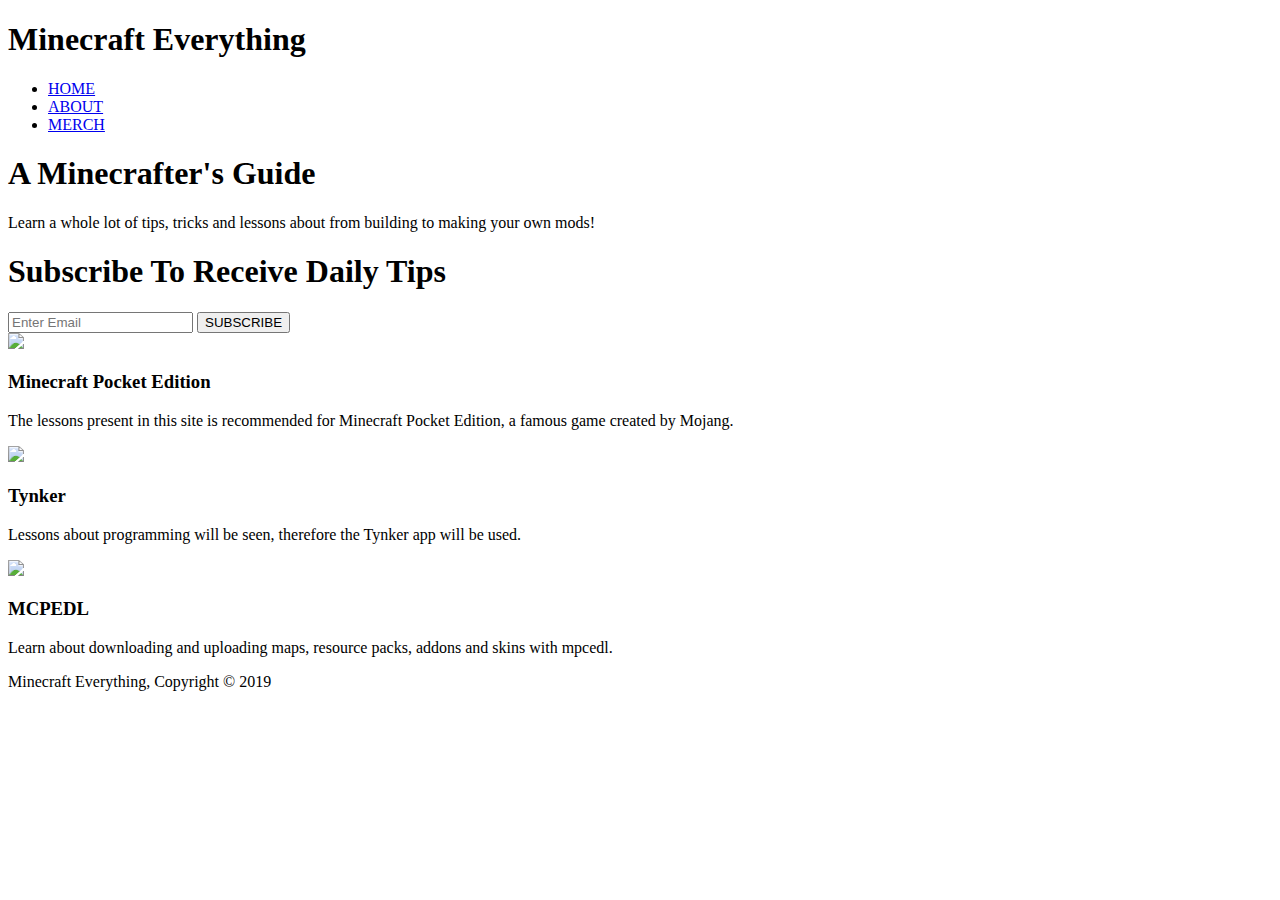
==== index.html @ 753ce592 "Updated html" ====
<!DOCTYPE html>
<html>

<head>
  <meta charset="utf-8">
  <meta name="viewport" content="width=device-width">
  <meta name="description" content="A Professional Builder's Guide">
  <meta name="keywords" content="minecraft, building, pro builder">
  <meta name="author" content="Sky Angeles">
  <title>Minecraft Everything | Home</title>
  <link rel="stylesheet" href="stylesheet.css">
</head>

<body>
  <header>
    <div class="container">
      <div id="branding">
        <h1><span class="emphasis">Minecraft</span> Everything</h1>
      </div>
      <nav>
        <ul>
          <li class="current"><a href="index.html">HOME</a></li>
          <li><a href="about.html">ABOUT</a></li>
          <li><a href="merch.html">MERCH</a></li>
        </ul>
      </nav>
    </div>
  </header>

  <section id="centerpicture">
    <div class="container">
      <h1>A Minecrafter's Guide</h1>
      <p>Learn a whole lot of tips, tricks and lessons about from building to making your own mods!
      </p>
    </div>
  </section>

  <section id="newsletter">
    <div class="container">
      <h1>Subscribe To Receive Daily Tips</h1>
      <form>
        <input type="email" placeholder="Enter Email">
        <button type="submit" class="button_subscription">SUBSCRIBE</button>
      </form>
    </div>
  </section>

  <section id="boxes">
    <div class="container">
      <div class="box">
        <img src="Minecraft_icon.png">
        <h3>Minecraft Pocket Edition</h3>
        <p>The lessons present in this site is recommended for Minecraft Pocket Edition, a famous game created by Mojang.</p>
      </div>
      <div class="box">
        <img src="Tynker_icon.jpg">
        <h3>Tynker</h3>
        <p>Lessons about programming will be seen, therefore the Tynker app will be used.</p>
      </div>
      <div class="box">
        <img src="MCPEDL_icon.png">
        <h3>MCPEDL</h3>
        <p>Learn about downloading and uploading maps, resource packs, addons and skins with mpcedl.</p>
      </div>
    </div>
  </section>

  <footer>
    <p>Minecraft Everything, Copyright &copy; 2019</p>
  </footer>

</body>

</html>
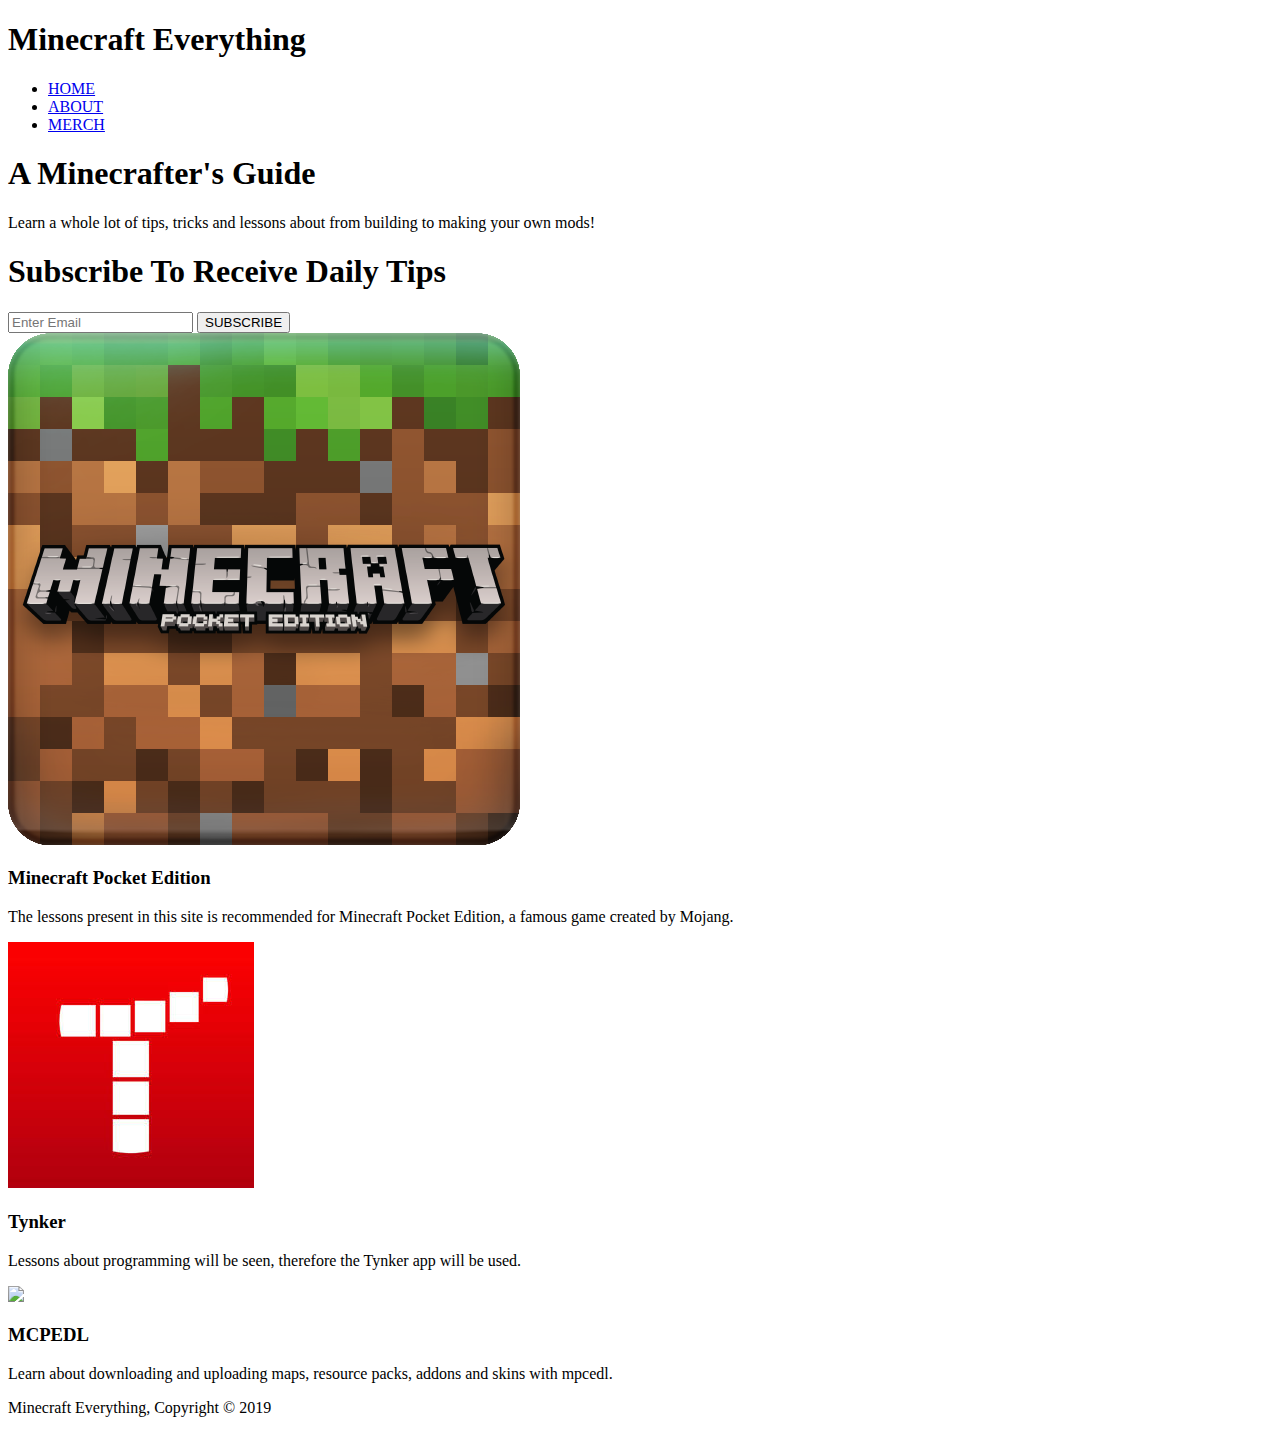
==== commit 2796888f: "Refresh urls" ====
--- a/index.html
+++ b/index.html
@@ -58,7 +58,7 @@
         <p>Lessons about programming will be seen, therefore the Tynker app will be used.</p>
       </div>
       <div class="box">
-        <img src="MCPEDL_icon.png">
+        <img src="MPCEDL_icon.png">
         <h3>MCPEDL</h3>
         <p>Learn about downloading and uploading maps, resource packs, addons and skins with mpcedl.</p>
       </div>
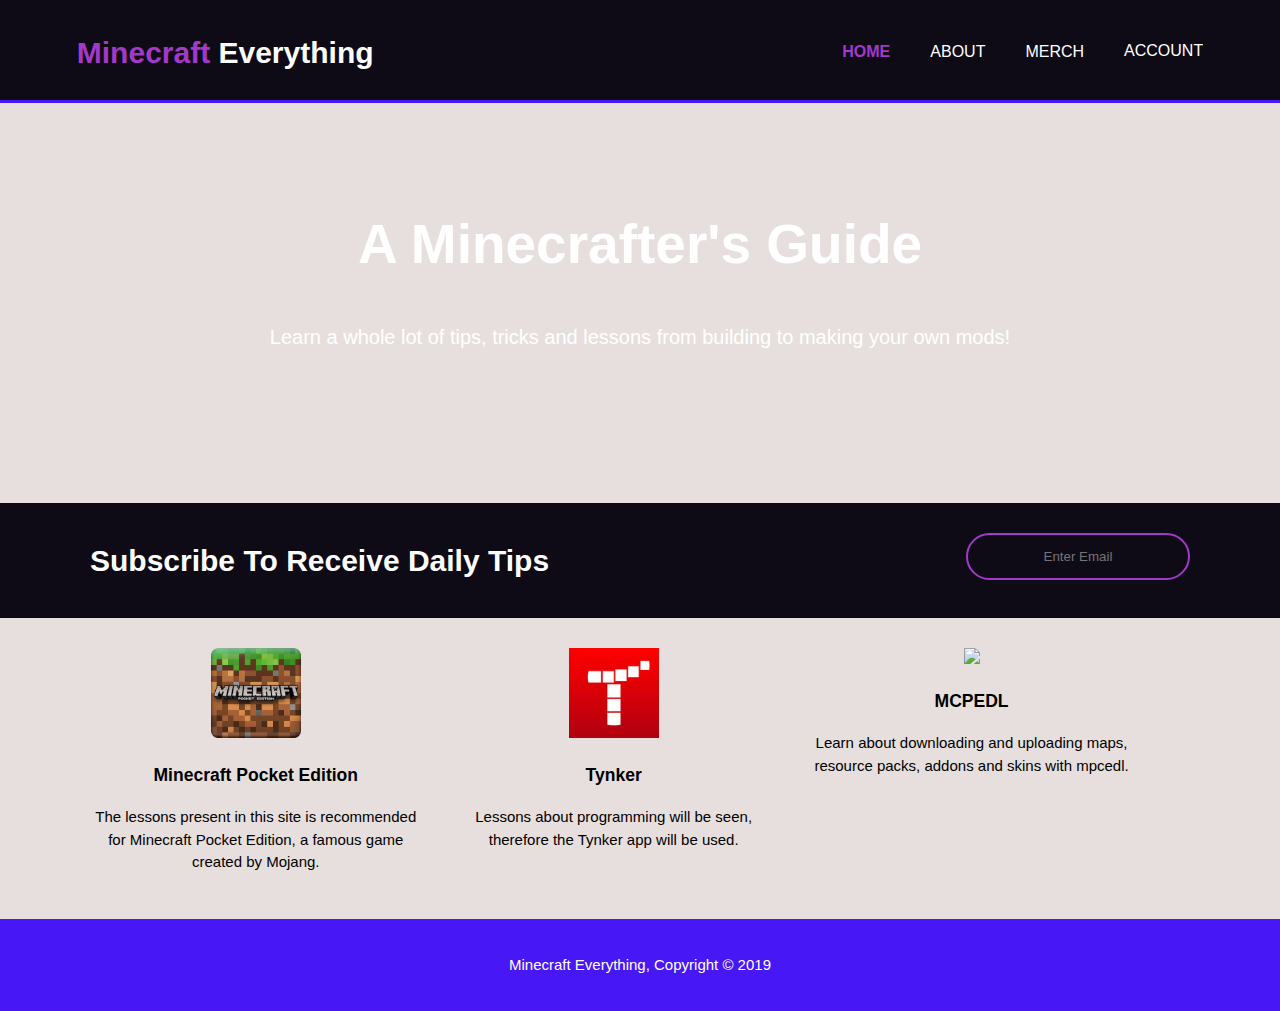
==== commit d3ad0dd4: "Uploaded new features" ====
--- a/index.html
+++ b/index.html
@@ -1,74 +1,81 @@
-<!DOCTYPE html>
-<html>
-
-<head>
-  <meta charset="utf-8">
-  <meta name="viewport" content="width=device-width">
-  <meta name="description" content="A Professional Builder's Guide">
-  <meta name="keywords" content="minecraft, building, pro builder">
-  <meta name="author" content="Sky Angeles">
-  <title>Minecraft Everything | Home</title>
-  <link rel="stylesheet" href="stylesheet.css">
-</head>
-
-<body>
-  <header>
-    <div class="container">
-      <div id="branding">
-        <h1><span class="emphasis">Minecraft</span> Everything</h1>
-      </div>
-      <nav>
-        <ul>
-          <li class="current"><a href="index.html">HOME</a></li>
-          <li><a href="about.html">ABOUT</a></li>
-          <li><a href="merch.html">MERCH</a></li>
-        </ul>
-      </nav>
-    </div>
-  </header>
-
-  <section id="centerpicture">
-    <div class="container">
-      <h1>A Minecrafter's Guide</h1>
-      <p>Learn a whole lot of tips, tricks and lessons about from building to making your own mods!
-      </p>
-    </div>
-  </section>
-
-  <section id="newsletter">
-    <div class="container">
-      <h1>Subscribe To Receive Daily Tips</h1>
-      <form>
-        <input type="email" placeholder="Enter Email">
-        <button type="submit" class="button_subscription">SUBSCRIBE</button>
-      </form>
-    </div>
-  </section>
-
-  <section id="boxes">
-    <div class="container">
-      <div class="box">
-        <img src="Minecraft_icon.png">
-        <h3>Minecraft Pocket Edition</h3>
-        <p>The lessons present in this site is recommended for Minecraft Pocket Edition, a famous game created by Mojang.</p>
-      </div>
-      <div class="box">
-        <img src="Tynker_icon.jpg">
-        <h3>Tynker</h3>
-        <p>Lessons about programming will be seen, therefore the Tynker app will be used.</p>
-      </div>
-      <div class="box">
-        <img src="MPCEDL_icon.png">
-        <h3>MCPEDL</h3>
-        <p>Learn about downloading and uploading maps, resource packs, addons and skins with mpcedl.</p>
-      </div>
-    </div>
-  </section>
-
-  <footer>
-    <p>Minecraft Everything, Copyright &copy; 2019</p>
-  </footer>
-
-</body>
-
-</html>
+<!DOCTYPE html>
+<html>
+
+<head>
+  <meta charset="utf-8">
+  <meta name="viewport" content="width=device-width">
+  <meta name="description" content="A Professional Builder's Guide">
+  <meta name="keywords" content="minecraft, building, pro builder">
+  <meta name="author" content="Sky Angeles">
+  <title>Minecraft Everything | Home</title>
+  <link rel="stylesheet" href="stylesheet.css">
+</head>
+
+<body>
+  <header>
+    <div class="container">
+      <div id="branding">
+        <h1><span class="emphasis">Minecraft</span> Everything</h1>
+      </div>
+      <nav>
+        <ul class="navli">
+          <li class="current"><a href="index.html">HOME</a></li>
+          <li class="about"><a href="about.html">ABOUT</a></li>
+          <li class="merch"><a href="merch.html">MERCH</a></li>
+          <div class="dropdown">
+            <button class="dropbtn"><span class="account">Account</span>
+      <i class="fa fa-caret-down"></i>
+    </button>
+            <div class="dropdown-content">
+              <a href="login.html"><span class="login">Login</span></a>
+              <a href="signup.html"><span class="signup">Sign Up</span></a>
+            </div>
+          </div>
+        </ul>
+      </nav>
+  </header>
+
+  <section id="centerpicture">
+    <div class="container">
+      <h1>A Minecrafter's Guide</h1>
+      <p>Learn a whole lot of tips, tricks and lessons from building to making your own mods!
+      </p>
+    </div>
+  </section>
+
+  <section id="newsletter">
+    <div class="container">
+      <h1>Subscribe To Receive Daily Tips</h1>
+      <form>
+        <input type="email" placeholder="Enter Email">
+      </form>
+    </div>
+  </section>
+
+  <section id="boxes">
+    <div class="container">
+      <div class="box">
+        <img src="Minecraft_icon.png">
+        <h3>Minecraft Pocket Edition</h3>
+        <p>The lessons present in this site is recommended for Minecraft Pocket Edition, a famous game created by Mojang.</p>
+      </div>
+      <div class="box">
+        <img src="Tynker_icon.jpg">
+        <h3>Tynker</h3>
+        <p>Lessons about programming will be seen, therefore the Tynker app will be used.</p>
+      </div>
+      <div class="box">
+        <img src="MCPEDL_icon.png">
+        <h3>MCPEDL</h3>
+        <p>Learn about downloading and uploading maps, resource packs, addons and skins with mpcedl.</p>
+      </div>
+    </div>
+  </section>
+
+  <footer>
+    <p>Minecraft Everything, Copyright &copy; 2019</p>
+  </footer>
+
+</body>
+
+</html>--- a/stylesheet.css
+++ b/stylesheet.css
@@ -0,0 +1,229 @@
+/* Color Schemes:
+   Black #0E0B16
+   Pink #A239CA
+   Purple #4717F6
+   Whitw #E7DFDD */
+body {
+  font: 15px/1.5 Arial, Helvetica, sans-serif;
+  padding: 0;
+  margin: 0;
+  background-color: #e7dfdd;
+}
+
+/* Global Assets */
+
+.container {
+  width: 88%;
+  margin: auto;
+  overflow: hidden;
+}
+
+ul {
+  margin: 0;
+  padding: 0;
+}
+
+/* Header */
+header {
+  background: #0e0b16;
+  color: #ffffff;
+  padding-top: 30px;
+  min-height: 70px;
+  border-bottom: #4717f6 3px solid;
+}
+
+header a {
+  color: #ffffff;
+  text-decoration: none;
+  text-transform: uppercase;
+  font-size: 16px;
+}
+
+header li {
+  float: left;
+  display: inline;
+  padding: 0 20px 0 20px;
+  transition: 0.2s linear;
+}
+
+header #branding {
+  float: left;
+}
+
+header #branding h1 {
+  margin: 0;
+}
+
+/* Navbar */
+header nav {
+  float: right;
+  margin-top: 10px;
+}
+
+header a:hover {
+  color: #cccccc;
+}
+
+.current,
+.about,
+.merch {
+  transition: 0.2s linear;
+}
+
+.current:hover,
+.merch:hover,
+.about:hover {
+  transform: scale(1.2);
+}
+
+header .emphasis,
+header .current a {
+  color: #a239ca;
+  font-weight: bold;
+}
+
+/* Dropdown */
+.dropdown {
+  float: left;
+  overflow: hidden;
+}
+
+.dropdown .dropbtn {
+  color: #ffffff;
+  text-decoration: none;
+  text-transform: uppercase;
+  font-size: 16px;
+  padding: 0;
+  border: 0;
+  background-color: inherit;
+  margin: 2px 0 0 20px;
+  display: inline;
+  transition: 0.2s linear;
+}
+
+.dropdown-content {
+  display: none;
+  position: absolute;
+  background-color: #0e0b16;
+  min-width: 112px;
+  z-index: 1;
+  margin: 5px 0 5px 18px;
+}
+
+.dropdown-content a {
+  font-size: 15px;
+  float: none;
+  color: #ffffff;
+  padding: 12px 16px;
+  text-decoration: none;
+  display: block;
+  text-align: center;
+  transition: 0.2s linear;
+}
+
+.dropdown-content a:hover {
+  background-color: #a239ca;
+  transform: scale(1.2);
+}
+
+.dropdown:hover .dropdown-content {
+  display: block;
+  min-width: 100px;
+  padding: 0 0 3px 8px;
+  margin: 0 0 0 3px;
+}
+
+.dropdown:hover .dropdown-content a {
+  margin: 0 9px 0 0;
+}
+
+.dropdown:hover .dropbtn {
+  padding: 0 20px 0 0;
+  margin: 0 0 16px 20px;
+  color: #cccccc;
+  transform: scale(1.2);
+}
+
+.dropdown-content {
+  min-width: 50px;
+}
+
+/* Showcase */
+
+#centerpicture {
+  min-height: 400px;
+  background: url("Enderman_wallpaper.jpg") no-repeat;
+  text-align: center;
+  color: #ffffff;
+}
+
+#centerpicture h1 {
+  margin-top: 100px;
+  font-size: 55px;
+  margin-button: 10px;
+}
+
+#centerpicture p {
+  font-size: 20px;
+}
+
+/* Newsletter */
+
+#newsletter {
+  padding: 15px;
+  color: #ffffff;
+  background: #0e0b16;
+}
+
+#newsletter h1 {
+  float: left;
+}
+
+#newsletter form {
+  float: right;
+  margin-top: 15px;
+}
+
+input[type = "email"] {
+  border: 0;
+  background: none;
+  display: block;
+  text-align: center;
+  border: 2px solid #a239ca;
+  padding: 14px 10px;
+  width: 200px;
+  outline: none;
+  color: #ffffff;
+  border-radius: 24px;
+  transition: 0.25s;
+}
+
+input[type = "email"]:focus {
+  width: 280px;
+  border-color: #4717f6;
+}
+
+/* Boxes */
+#boxes {
+  margin-top: 20px;
+}
+
+#boxes .box {
+  float: left;
+  text-align: center;
+  width: 30%;
+  padding: 10px;
+}
+
+#boxes .box img {
+  width: 90px;
+}
+
+/* Footer */
+footer {
+  padding: 20px;
+  margin-top: 20px;
+  color: #ffffff;
+  background-color: #4717f6;
+  text-align: center;
+}
